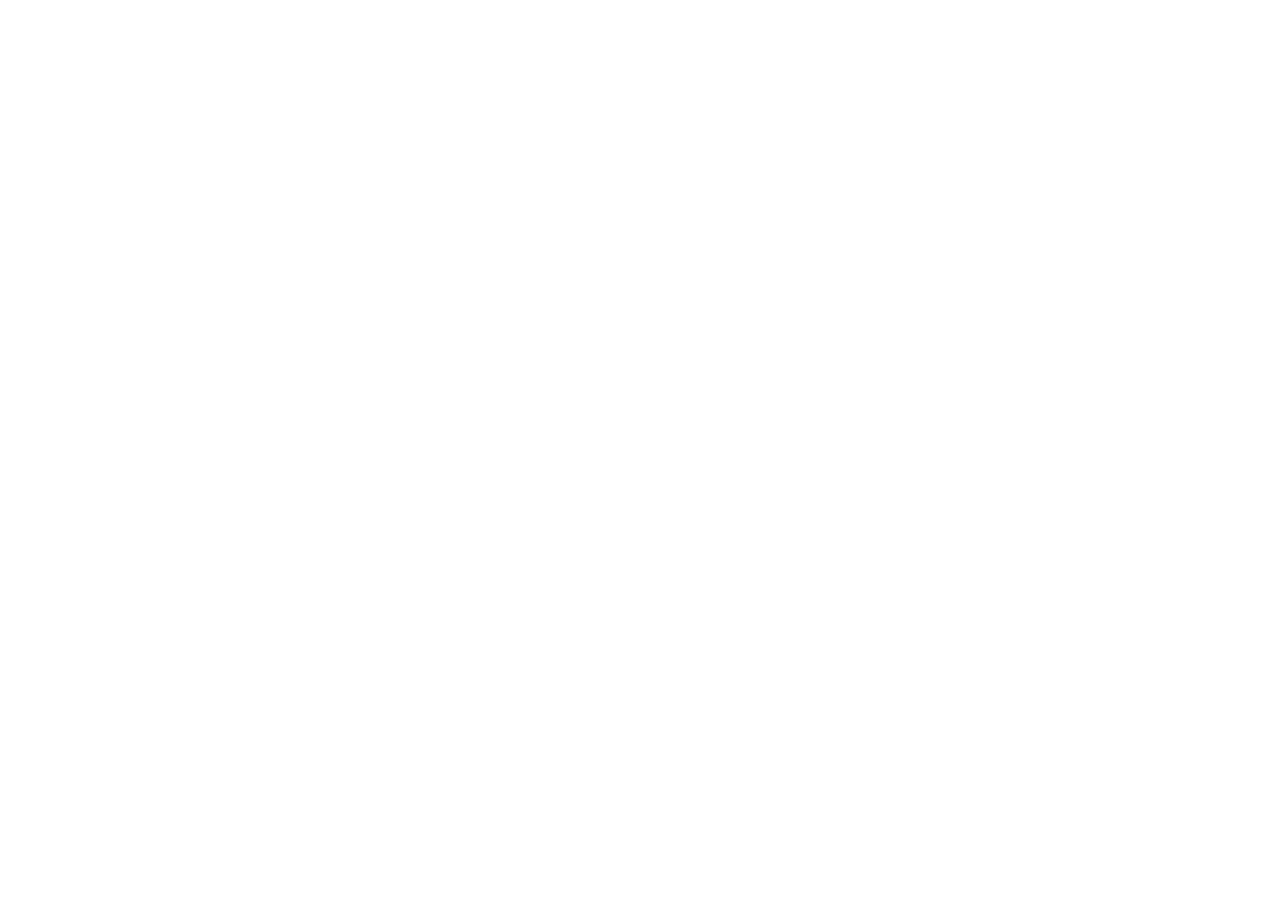
==== login.html @ 1c228df8 "init project" ====
<!DOCTYPE html>
<html lang="en">
<head>
    <meta charset="UTF-8">
    <meta http-equiv="X-UA-Compatible" content="IE=edge">
    <meta name="viewport" content="width=device-width, initial-scale=1.0">
    <title>Document</title>
</head>
<body>
    
</body>
</html>
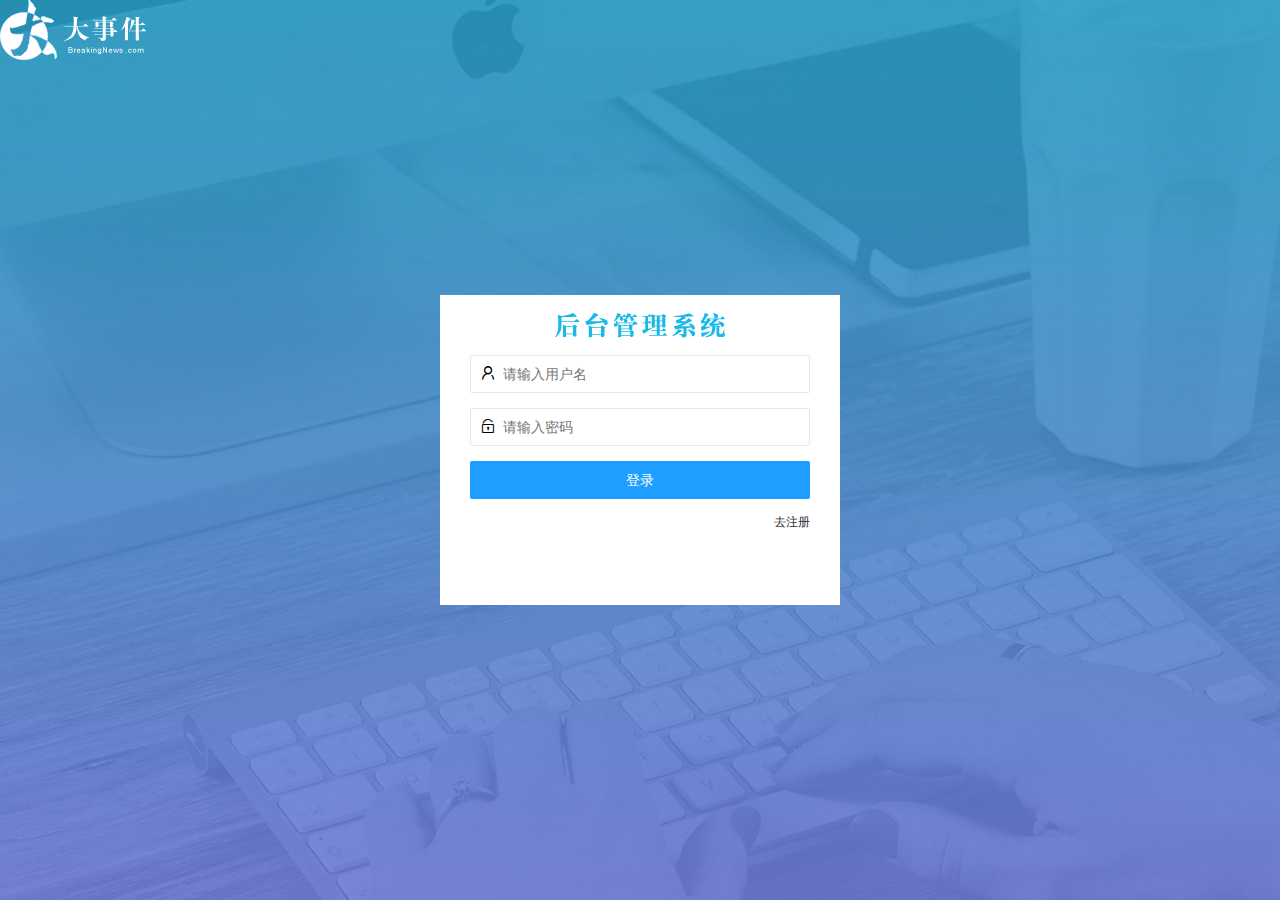
==== commit 0f8a2dbb: "完成了注册和登录功能的开发" ====
--- a/login.html
+++ b/login.html
@@ -4,9 +4,113 @@
     <meta charset="UTF-8">
     <meta http-equiv="X-UA-Compatible" content="IE=edge">
     <meta name="viewport" content="width=device-width, initial-scale=1.0">
-    <title>Document</title>
+    <title>大事件-登录/注册</title>
+    <!-- 导入 layui 的样式 -->
+    <link rel="stylesheet" href="./assets/lib/layui/css/layui.css">
+    <!-- 导入自定义样式表 -->
+    <link rel="stylesheet" href="./assets/css/login.css">
 </head>
 <body>
-    
+    <!-- 头部的 logo 区域 -->
+    <div class="laiui-main">
+        <!-- laiui-main 为 laiui 用于设置一个宽度为 1140px 的水平居中块（无响应式）的类名【Layui 镜像站https://layuion.com/ => 文档 => 页面元素 => CSS内置公共基础类】 -->
+        <img src="./assets/images/logo.png" alt="">
+    </div>
+
+    <!-- 登录注册区域 -->
+    <div class="loginAndRegBox">
+        <!-- 标题 -->
+        <div class="title-box"></div>
+        <!-- 登录的div -->
+        <div class="login-box">
+            <!-- 登录的表单 -->
+            <!-- Layui镜像站 => 文档 => 页面元素 => 表单 => 只复制第一行输入框HTML结构 => 按需修改 -->
+            <form class="layui-form" id="form_login">
+                <!-- 用户名 -->
+                <div class="layui-form-item">
+                    <!-- Layui镜像站 => 文档 => 页面元素 => 图标 => 复制 <i class="layui-icon layui-icon-face-smile"></i> => 按需修改 -->
+                    <i class="layui-icon layui-icon-username"></i>
+                    <!-- 修改默认的 type 和 name 属性值 -->
+                    <input type="text" name="username" required  lay-verify="required" placeholder="请输入用户名" autocomplete="off" class="layui-input">
+                </div>
+                
+                <!-- 密码 -->
+                <div class="layui-form-item">
+                    <!-- Layui镜像站 => 文档 => 页面元素 => 图标 => 复制 <i class="layui-icon layui-icon-face-smile"></i> => 按需修改 -->
+                    <i class="layui-icon layui-icon-password"></i>
+                    <!-- 修改默认的 type 和 name 属性值 -->
+                    <input type="password" name="password" required  lay-verify="required|pwd" placeholder="请输入密码" autocomplete="off" class="layui-input">
+                    <!-- 表单验证：Layui镜像站 => 文档 => 内置模块 => 表单 => 目录 => 验证 => 表单的验证只需要在表单元素上加上 lay-verify="" 属性值即可【要想属性 lay-verify="" 生效，必须在网页中导入layui的js文件】 => 预设元素属性 => 查看属性 lay-verify 对应的属性值 => 其中属性值 required 表示 必填项，即不能为空。但是内置的校验规则中没有用户名和密码，所以选择自定义值，点击详见表单验证 => 自定义验证规则... => 见login.js文件 => 自定义验证规则后，把 key 赋值给输入框的 lay-verify 属性即可。lay-verify 属性如果有多个属性值(多条规则的验证)时，多个属性值(多条规则的验证)之间用|分隔 -->
+                </div>
+
+                <!-- 登录 按钮 -->
+                <!-- Layui镜像站 => 文档 => 页面元素 => 表单 => 复制 立即提交 按钮对应的HTML结构 => 复制页面元素的按钮的流体按钮（最大化适应）对应的HTML结构中的类名 layui-btn-fluid 【这是一个普通的按钮，没有提交功能，取类名 layui-btn-fluid 的通栏效果】 => 复制页面元素的按钮的主题的百搭的类名
+                    layui-btn-normal 将按钮背景颜色改为蓝色 -->
+                <!-- 注意：表单提交按钮与普通按钮的区别，就是 lay-submit 属性 -->
+                <div class="layui-form-item">
+                    <button class="layui-btn layui-btn-fluid layui-btn-normal" lay-submit>登录</button>
+                </div>
+
+                <!-- 去注册 链接 -->
+                <div class="layui-form-item links">
+                    <!-- 阻止 a 标签跳转的方法之一：href 属性值为 JavaScript:; -->
+                    <a href="javascript:;" id="link_reg">去注册</a>
+                </div>
+            </form>
+        </div>
+        <!-- 注册的div -->
+        <div class="reg-box">
+            <!-- 注册的表单(复制登录的表单进行修改) -->
+            <form class="layui-form" id="form_reg">
+                <!-- 用户名 -->
+                <div class="layui-form-item">
+                    <!-- Layui镜像站 => 文档 => 页面元素 => 图标 => 复制 <i class="layui-icon layui-icon-face-smile"></i> => 按需修改 -->
+                    <i class="layui-icon layui-icon-username"></i>
+                    <!-- 修改默认的 type 和 name 属性值 -->
+                    <input type="text" name="username" required  lay-verify="required" placeholder="请输入用户名" autocomplete="off" class="layui-input">
+                </div>
+
+                <!-- 密码 -->
+                <div class="layui-form-item">
+                    <!-- Layui镜像站 => 文档 => 页面元素 => 图标 => 复制 <i class="layui-icon layui-icon-face-smile"></i> => 按需修改 -->
+                    <i class="layui-icon layui-icon-password"></i>
+                    <!-- 修改默认的 type 和 name 属性值 -->
+                    <input type="password" name="password" required  lay-verify="required|pwd" placeholder="请输入密码" autocomplete="off" class="layui-input">
+                </div>
+
+                <!-- 密码确认框 -->
+                <div class="layui-form-item">
+                    <!-- Layui镜像站 => 文档 => 页面元素 => 图标 => 复制 <i class="layui-icon layui-icon-face-smile"></i> => 按需修改 -->
+                    <i class="layui-icon layui-icon-password"></i>
+                    <!-- 修改默认的 type 和 name 属性值 -->
+                    <input type="password" name="repassword" required  lay-verify="required|pwd|repwd" placeholder="再次输入密码" autocomplete="off" class="layui-input">
+                </div>
+
+                <!-- 注册 按钮 -->
+                <!-- Layui镜像站 => 文档 => 页面元素 => 表单 => 复制 立即提交 按钮对应的HTML结构 => 复制页面元素的按钮的流体按钮（最大化适应）对应的HTML结构中的类名 layui-btn-fluid 【这是一个普通的按钮，没有提交功能，取类名 layui-btn-fluid 的通栏效果】 => 复制页面元素的按钮的主题的百搭的类名
+                    layui-btn-normal 将按钮背景颜色改为蓝色 -->
+                <!-- 注意：表单提交按钮与普通按钮的区别，就是 lay-submit 属性 -->
+                <div class="layui-form-item">
+                    <button class="layui-btn layui-btn-fluid layui-btn-normal" lay-submit>注册</button>
+                </div>
+
+                <!-- 去登录 链接 -->
+                <div class="layui-form-item links">
+                    <!-- 阻止 a 标签跳转的方法之一：href 属性值为 JavaScript:; -->
+                    <a href="javascript:;" id="link_login">去登录</a>
+                </div>
+            </form>
+        </div>
+    </div>
+
+
+    <!-- 导入 layui 的 js 文件 -->
+    <script src="./assets/lib/layui/layui.all.js"></script>
+    <!-- 导入 jQuery -->
+    <script src="./assets/lib/jquery.js"></script>
+    <!-- 导入自己封装的 baseAPI.js 文件 -->
+    <script src="./assets/js/baseAPI.js"></script>
+    <!-- 导入自定义的js文件 -->
+    <script src="./assets/js/login.js"></script>
 </body>
 </html>--- a/assets/lib/layui/css/layui.css
+++ b/assets/lib/layui/css/layui.css
@@ -0,0 +1,2 @@
+/** layui-v2.5.5 MIT License By https://www.layui.com */
+ .layui-inline,img{display:inline-block;vertical-align:middle}h1,h2,h3,h4,h5,h6{font-weight:400}.layui-edge,.layui-header,.layui-inline,.layui-main{position:relative}.layui-body,.layui-edge,.layui-elip{overflow:hidden}.layui-btn,.layui-edge,.layui-inline,img{vertical-align:middle}.layui-btn,.layui-disabled,.layui-icon,.layui-unselect{-moz-user-select:none;-webkit-user-select:none;-ms-user-select:none}.layui-elip,.layui-form-checkbox span,.layui-form-pane .layui-form-label{text-overflow:ellipsis;white-space:nowrap}.layui-breadcrumb,.layui-tree-btnGroup{visibility:hidden}blockquote,body,button,dd,div,dl,dt,form,h1,h2,h3,h4,h5,h6,input,li,ol,p,pre,td,textarea,th,ul{margin:0;padding:0;-webkit-tap-highlight-color:rgba(0,0,0,0)}a:active,a:hover{outline:0}img{border:none}li{list-style:none}table{border-collapse:collapse;border-spacing:0}h4,h5,h6{font-size:100%}button,input,optgroup,option,select,textarea{font-family:inherit;font-size:inherit;font-style:inherit;font-weight:inherit;outline:0}pre{white-space:pre-wrap;white-space:-moz-pre-wrap;white-space:-pre-wrap;white-space:-o-pre-wrap;word-wrap:break-word}body{line-height:24px;font:14px Helvetica Neue,Helvetica,PingFang SC,Tahoma,Arial,sans-serif}hr{height:1px;margin:10px 0;border:0;clear:both}a{color:#333;text-decoration:none}a:hover{color:#777}a cite{font-style:normal;*cursor:pointer}.layui-border-box,.layui-border-box *{box-sizing:border-box}.layui-box,.layui-box *{box-sizing:content-box}.layui-clear{clear:both;*zoom:1}.layui-clear:after{content:'\20';clear:both;*zoom:1;display:block;height:0}.layui-inline{*display:inline;*zoom:1}.layui-edge{display:inline-block;width:0;height:0;border-width:6px;border-style:dashed;border-color:transparent}.layui-edge-top{top:-4px;border-bottom-color:#999;border-bottom-style:solid}.layui-edge-right{border-left-color:#999;border-left-style:solid}.layui-edge-bottom{top:2px;border-top-color:#999;border-top-style:solid}.layui-edge-left{border-right-color:#999;border-right-style:solid}.layui-disabled,.layui-disabled:hover{color:#d2d2d2!important;cursor:not-allowed!important}.layui-circle{border-radius:100%}.layui-show{display:block!important}.layui-hide{display:none!important}@font-face{font-family:layui-icon;src:url(../font/iconfont.eot?v=250);src:url(../font/iconfont.eot?v=250#iefix) format('embedded-opentype'),url(../font/iconfont.woff2?v=250) format('woff2'),url(../font/iconfont.woff?v=250) format('woff'),url(../font/iconfont.ttf?v=250) format('truetype'),url(../font/iconfont.svg?v=250#layui-icon) format('svg')}.layui-icon{font-family:layui-icon!important;font-size:16px;font-style:normal;-webkit-font-smoothing:antialiased;-moz-osx-font-smoothing:grayscale}.layui-icon-reply-fill:before{content:"\e611"}.layui-icon-set-fill:before{content:"\e614"}.layui-icon-menu-fill:before{content:"\e60f"}.layui-icon-search:before{content:"\e615"}.layui-icon-share:before{content:"\e641"}.layui-icon-set-sm:before{content:"\e620"}.layui-icon-engine:before{content:"\e628"}.layui-icon-close:before{content:"\1006"}.layui-icon-close-fill:before{content:"\1007"}.layui-icon-chart-screen:before{content:"\e629"}.layui-icon-star:before{content:"\e600"}.layui-icon-circle-dot:before{content:"\e617"}.layui-icon-chat:before{content:"\e606"}.layui-icon-release:before{content:"\e609"}.layui-icon-list:before{content:"\e60a"}.layui-icon-chart:before{content:"\e62c"}.layui-icon-ok-circle:before{content:"\1005"}.layui-icon-layim-theme:before{content:"\e61b"}.layui-icon-table:before{content:"\e62d"}.layui-icon-right:before{content:"\e602"}.layui-icon-left:before{content:"\e603"}.layui-icon-cart-simple:before{content:"\e698"}.layui-icon-face-cry:before{content:"\e69c"}.layui-icon-face-smile:before{content:"\e6af"}.layui-icon-survey:before{content:"\e6b2"}.layui-icon-tree:before{content:"\e62e"}.layui-icon-upload-circle:before{content:"\e62f"}.layui-icon-add-circle:before{content:"\e61f"}.layui-icon-download-circle:before{content:"\e601"}.layui-icon-templeate-1:before{content:"\e630"}.layui-icon-util:before{content:"\e631"}.layui-icon-face-surprised:before{content:"\e664"}.layui-icon-edit:before{content:"\e642"}.layui-icon-speaker:before{content:"\e645"}.layui-icon-down:before{content:"\e61a"}.layui-icon-file:before{content:"\e621"}.layui-icon-layouts:before{content:"\e632"}.layui-icon-rate-half:before{content:"\e6c9"}.layui-icon-add-circle-fine:before{content:"\e608"}.layui-icon-prev-circle:before{content:"\e633"}.layui-icon-read:before{content:"\e705"}.layui-icon-404:before{content:"\e61c"}.layui-icon-carousel:before{content:"\e634"}.layui-icon-help:before{content:"\e607"}.layui-icon-code-circle:before{content:"\e635"}.layui-icon-water:before{content:"\e636"}.layui-icon-username:before{content:"\e66f"}.layui-icon-find-fill:before{content:"\e670"}.layui-icon-about:before{content:"\e60b"}.layui-icon-location:before{content:"\e715"}.layui-icon-up:before{content:"\e619"}.layui-icon-pause:before{content:"\e651"}.layui-icon-date:before{content:"\e637"}.layui-icon-layim-uploadfile:before{content:"\e61d"}.layui-icon-delete:before{content:"\e640"}.layui-icon-play:before{content:"\e652"}.layui-icon-top:before{content:"\e604"}.layui-icon-friends:before{content:"\e612"}.layui-icon-refresh-3:before{content:"\e9aa"}.layui-icon-ok:before{content:"\e605"}.layui-icon-layer:before{content:"\e638"}.layui-icon-face-smile-fine:before{content:"\e60c"}.layui-icon-dollar:before{content:"\e659"}.layui-icon-group:before{content:"\e613"}.layui-icon-layim-download:before{content:"\e61e"}.layui-icon-picture-fine:before{content:"\e60d"}.layui-icon-link:before{content:"\e64c"}.layui-icon-diamond:before{content:"\e735"}.layui-icon-log:before{content:"\e60e"}.layui-icon-rate-solid:before{content:"\e67a"}.layui-icon-fonts-del:before{content:"\e64f"}.layui-icon-unlink:before{content:"\e64d"}.layui-icon-fonts-clear:before{content:"\e639"}.layui-icon-triangle-r:before{content:"\e623"}.layui-icon-circle:before{content:"\e63f"}.layui-icon-radio:before{content:"\e643"}.layui-icon-align-center:before{content:"\e647"}.layui-icon-align-right:before{content:"\e648"}.layui-icon-align-left:before{content:"\e649"}.layui-icon-loading-1:before{content:"\e63e"}.layui-icon-return:before{content:"\e65c"}.layui-icon-fonts-strong:before{content:"\e62b"}.layui-icon-upload:before{content:"\e67c"}.layui-icon-dialogue:before{content:"\e63a"}.layui-icon-video:before{content:"\e6ed"}.layui-icon-headset:before{content:"\e6fc"}.layui-icon-cellphone-fine:before{content:"\e63b"}.layui-icon-add-1:before{content:"\e654"}.layui-icon-face-smile-b:before{content:"\e650"}.layui-icon-fonts-html:before{content:"\e64b"}.layui-icon-form:before{content:"\e63c"}.layui-icon-cart:before{content:"\e657"}.layui-icon-camera-fill:before{content:"\e65d"}.layui-icon-tabs:before{content:"\e62a"}.layui-icon-fonts-code:before{content:"\e64e"}.layui-icon-fire:before{content:"\e756"}.layui-icon-set:before{content:"\e716"}.layui-icon-fonts-u:before{content:"\e646"}.layui-icon-triangle-d:before{content:"\e625"}.layui-icon-tips:before{content:"\e702"}.layui-icon-picture:before{content:"\e64a"}.layui-icon-more-vertical:before{content:"\e671"}.layui-icon-flag:before{content:"\e66c"}.layui-icon-loading:before{content:"\e63d"}.layui-icon-fonts-i:before{content:"\e644"}.layui-icon-refresh-1:before{content:"\e666"}.layui-icon-rmb:before{content:"\e65e"}.layui-icon-home:before{content:"\e68e"}.layui-icon-user:before{content:"\e770"}.layui-icon-notice:before{content:"\e667"}.layui-icon-login-weibo:before{content:"\e675"}.layui-icon-voice:before{content:"\e688"}.layui-icon-upload-drag:before{content:"\e681"}.layui-icon-login-qq:before{content:"\e676"}.layui-icon-snowflake:before{content:"\e6b1"}.layui-icon-file-b:before{content:"\e655"}.layui-icon-template:before{content:"\e663"}.layui-icon-auz:before{content:"\e672"}.layui-icon-console:before{content:"\e665"}.layui-icon-app:before{content:"\e653"}.layui-icon-prev:before{content:"\e65a"}.layui-icon-website:before{content:"\e7ae"}.layui-icon-next:before{content:"\e65b"}.layui-icon-component:before{content:"\e857"}.layui-icon-more:before{content:"\e65f"}.layui-icon-login-wechat:before{content:"\e677"}.layui-icon-shrink-right:before{content:"\e668"}.layui-icon-spread-left:before{content:"\e66b"}.layui-icon-camera:before{content:"\e660"}.layui-icon-note:before{content:"\e66e"}.layui-icon-refresh:before{content:"\e669"}.layui-icon-female:before{content:"\e661"}.layui-icon-male:before{content:"\e662"}.layui-icon-password:before{content:"\e673"}.layui-icon-senior:before{content:"\e674"}.layui-icon-theme:before{content:"\e66a"}.layui-icon-tread:before{content:"\e6c5"}.layui-icon-praise:before{content:"\e6c6"}.layui-icon-star-fill:before{content:"\e658"}.layui-icon-rate:before{content:"\e67b"}.layui-icon-template-1:before{content:"\e656"}.layui-icon-vercode:before{content:"\e679"}.layui-icon-cellphone:before{content:"\e678"}.layui-icon-screen-full:before{content:"\e622"}.layui-icon-screen-restore:before{content:"\e758"}.layui-icon-cols:before{content:"\e610"}.layui-icon-export:before{content:"\e67d"}.layui-icon-print:before{content:"\e66d"}.layui-icon-slider:before{content:"\e714"}.layui-icon-addition:before{content:"\e624"}.layui-icon-subtraction:before{content:"\e67e"}.layui-icon-service:before{content:"\e626"}.layui-icon-transfer:before{content:"\e691"}.layui-main{width:1140px;margin:0 auto}.layui-header{z-index:1000;height:60px}.layui-header a:hover{transition:all .5s;-webkit-transition:all .5s}.layui-side{position:fixed;left:0;top:0;bottom:0;z-index:999;width:200px;overflow-x:hidden}.layui-side-scroll{position:relative;width:220px;height:100%;overflow-x:hidden}.layui-body{position:absolute;left:200px;right:0;top:0;bottom:0;z-index:998;width:auto;overflow-y:auto;box-sizing:border-box}.layui-layout-body{overflow:hidden}.layui-layout-admin .layui-header{background-color:#23262E}.layui-layout-admin .layui-side{top:60px;width:200px;overflow-x:hidden}.layui-layout-admin .layui-body{position:fixed;top:60px;bottom:44px}.layui-layout-admin .layui-main{width:auto;margin:0 15px}.layui-layout-admin .layui-footer{position:fixed;left:200px;right:0;bottom:0;height:44px;line-height:44px;padding:0 15px;background-color:#eee}.layui-layout-admin .layui-logo{position:absolute;left:0;top:0;width:200px;height:100%;line-height:60px;text-align:center;color:#009688;font-size:16px}.layui-layout-admin .layui-header .layui-nav{background:0 0}.layui-layout-left{position:absolute!important;left:200px;top:0}.layui-layout-right{position:absolute!important;right:0;top:0}.layui-container{position:relative;margin:0 auto;padding:0 15px;box-sizing:border-box}.layui-fluid{position:relative;margin:0 auto;padding:0 15px}.layui-row:after,.layui-row:before{content:'';display:block;clear:both}.layui-col-lg1,.layui-col-lg10,.layui-col-lg11,.layui-col-lg12,.layui-col-lg2,.layui-col-lg3,.layui-col-lg4,.layui-col-lg5,.layui-col-lg6,.layui-col-lg7,.layui-col-lg8,.layui-col-lg9,.layui-col-md1,.layui-col-md10,.layui-col-md11,.layui-col-md12,.layui-col-md2,.layui-col-md3,.layui-col-md4,.layui-col-md5,.layui-col-md6,.layui-col-md7,.layui-col-md8,.layui-col-md9,.layui-col-sm1,.layui-col-sm10,.layui-col-sm11,.layui-col-sm12,.layui-col-sm2,.layui-col-sm3,.layui-col-sm4,.layui-col-sm5,.layui-col-sm6,.layui-col-sm7,.layui-col-sm8,.layui-col-sm9,.layui-col-xs1,.layui-col-xs10,.layui-col-xs11,.layui-col-xs12,.layui-col-xs2,.layui-col-xs3,.layui-col-xs4,.layui-col-xs5,.layui-col-xs6,.layui-col-xs7,.layui-col-xs8,.layui-col-xs9{position:relative;display:block;box-sizing:border-box}.layui-col-xs1,.layui-col-xs10,.layui-col-xs11,.layui-col-xs12,.layui-col-xs2,.layui-col-xs3,.layui-col-xs4,.layui-col-xs5,.layui-col-xs6,.layui-col-xs7,.layui-col-xs8,.layui-col-xs9{float:left}.layui-col-xs1{width:8.33333333%}.layui-col-xs2{width:16.66666667%}.layui-col-xs3{width:25%}.layui-col-xs4{width:33.33333333%}.layui-col-xs5{width:41.66666667%}.layui-col-xs6{width:50%}.layui-col-xs7{width:58.33333333%}.layui-col-xs8{width:66.66666667%}.layui-col-xs9{width:75%}.layui-col-xs10{width:83.33333333%}.layui-col-xs11{width:91.66666667%}.layui-col-xs12{width:100%}.layui-col-xs-offset1{margin-left:8.33333333%}.layui-col-xs-offset2{margin-left:16.66666667%}.layui-col-xs-offset3{margin-left:25%}.layui-col-xs-offset4{margin-left:33.33333333%}.layui-col-xs-offset5{margin-left:41.66666667%}.layui-col-xs-offset6{margin-left:50%}.layui-col-xs-offset7{margin-left:58.33333333%}.layui-col-xs-offset8{margin-left:66.66666667%}.layui-col-xs-offset9{margin-left:75%}.layui-col-xs-offset10{margin-left:83.33333333%}.layui-col-xs-offset11{margin-left:91.66666667%}.layui-col-xs-offset12{margin-left:100%}@media screen and (max-width:768px){.layui-hide-xs{display:none!important}.layui-show-xs-block{display:block!important}.layui-show-xs-inline{display:inline!important}.layui-show-xs-inline-block{display:inline-block!important}}@media screen and (min-width:768px){.layui-container{width:750px}.layui-hide-sm{display:none!important}.layui-show-sm-block{display:block!important}.layui-show-sm-inline{display:inline!important}.layui-show-sm-inline-block{display:inline-block!important}.layui-col-sm1,.layui-col-sm10,.layui-col-sm11,.layui-col-sm12,.layui-col-sm2,.layui-col-sm3,.layui-col-sm4,.layui-col-sm5,.layui-col-sm6,.layui-col-sm7,.layui-col-sm8,.layui-col-sm9{float:left}.layui-col-sm1{width:8.33333333%}.layui-col-sm2{width:16.66666667%}.layui-col-sm3{width:25%}.layui-col-sm4{width:33.33333333%}.layui-col-sm5{width:41.66666667%}.layui-col-sm6{width:50%}.layui-col-sm7{width:58.33333333%}.layui-col-sm8{width:66.66666667%}.layui-col-sm9{width:75%}.layui-col-sm10{width:83.33333333%}.layui-col-sm11{width:91.66666667%}.layui-col-sm12{width:100%}.layui-col-sm-offset1{margin-left:8.33333333%}.layui-col-sm-offset2{margin-left:16.66666667%}.layui-col-sm-offset3{margin-left:25%}.layui-col-sm-offset4{margin-left:33.33333333%}.layui-col-sm-offset5{margin-left:41.66666667%}.layui-col-sm-offset6{margin-left:50%}.layui-col-sm-offset7{margin-left:58.33333333%}.layui-col-sm-offset8{margin-left:66.66666667%}.layui-col-sm-offset9{margin-left:75%}.layui-col-sm-offset10{margin-left:83.33333333%}.layui-col-sm-offset11{margin-left:91.66666667%}.layui-col-sm-offset12{margin-left:100%}}@media screen and (min-width:992px){.layui-container{width:970px}.layui-hide-md{display:none!important}.layui-show-md-block{display:block!important}.layui-show-md-inline{display:inline!important}.layui-show-md-inline-block{display:inline-block!important}.layui-col-md1,.layui-col-md10,.layui-col-md11,.layui-col-md12,.layui-col-md2,.layui-col-md3,.layui-col-md4,.layui-col-md5,.layui-col-md6,.layui-col-md7,.layui-col-md8,.layui-col-md9{float:left}.layui-col-md1{width:8.33333333%}.layui-col-md2{width:16.66666667%}.layui-col-md3{width:25%}.layui-col-md4{width:33.33333333%}.layui-col-md5{width:41.66666667%}.layui-col-md6{width:50%}.layui-col-md7{width:58.33333333%}.layui-col-md8{width:66.66666667%}.layui-col-md9{width:75%}.layui-col-md10{width:83.33333333%}.layui-col-md11{width:91.66666667%}.layui-col-md12{width:100%}.layui-col-md-offset1{margin-left:8.33333333%}.layui-col-md-offset2{margin-left:16.66666667%}.layui-col-md-offset3{margin-left:25%}.layui-col-md-offset4{margin-left:33.33333333%}.layui-col-md-offset5{margin-left:41.66666667%}.layui-col-md-offset6{margin-left:50%}.layui-col-md-offset7{margin-left:58.33333333%}.layui-col-md-offset8{margin-left:66.66666667%}.layui-col-md-offset9{margin-left:75%}.layui-col-md-offset10{margin-left:83.33333333%}.layui-col-md-offset11{margin-left:91.66666667%}.layui-col-md-offset12{margin-left:100%}}@media screen and (min-width:1200px){.layui-container{width:1170px}.layui-hide-lg{display:none!important}.layui-show-lg-block{display:block!important}.layui-show-lg-inline{display:inline!important}.layui-show-lg-inline-block{display:inline-block!important}.layui-col-lg1,.layui-col-lg10,.layui-col-lg11,.layui-col-lg12,.layui-col-lg2,.layui-col-lg3,.layui-col-lg4,.layui-col-lg5,.layui-col-lg6,.layui-col-lg7,.layui-col-lg8,.layui-col-lg9{float:left}.layui-col-lg1{width:8.33333333%}.layui-col-lg2{width:16.66666667%}.layui-col-lg3{width:25%}.layui-col-lg4{width:33.33333333%}.layui-col-lg5{width:41.66666667%}.layui-col-lg6{width:50%}.layui-col-lg7{width:58.33333333%}.layui-col-lg8{width:66.66666667%}.layui-col-lg9{width:75%}.layui-col-lg10{width:83.33333333%}.layui-col-lg11{width:91.66666667%}.layui-col-lg12{width:100%}.layui-col-lg-offset1{margin-left:8.33333333%}.layui-col-lg-offset2{margin-left:16.66666667%}.layui-col-lg-offset3{margin-left:25%}.layui-col-lg-offset4{margin-left:33.33333333%}.layui-col-lg-offset5{margin-left:41.66666667%}.layui-col-lg-offset6{margin-left:50%}.layui-col-lg-offset7{margin-left:58.33333333%}.layui-col-lg-offset8{margin-left:66.66666667%}.layui-col-lg-offset9{margin-left:75%}.layui-col-lg-offset10{margin-left:83.33333333%}.layui-col-lg-offset11{margin-left:91.66666667%}.layui-col-lg-offset12{margin-left:100%}}.layui-col-space1{margin:-.5px}.layui-col-space1>*{padding:.5px}.layui-col-space3{margin:-1.5px}.layui-col-space3>*{padding:1.5px}.layui-col-space5{margin:-2.5px}.layui-col-space5>*{padding:2.5px}.layui-col-space8{margin:-3.5px}.layui-col-space8>*{padding:3.5px}.layui-col-space10{margin:-5px}.layui-col-space10>*{padding:5px}.layui-col-space12{margin:-6px}.layui-col-space12>*{padding:6px}.layui-col-space15{margin:-7.5px}.layui-col-space15>*{padding:7.5px}.layui-col-space18{margin:-9px}.layui-col-space18>*{padding:9px}.layui-col-space20{margin:-10px}.layui-col-space20>*{padding:10px}.layui-col-space22{margin:-11px}.layui-col-space22>*{padding:11px}.layui-col-space25{margin:-12.5px}.layui-col-space25>*{padding:12.5px}.layui-col-space30{margin:-15px}.layui-col-space30>*{padding:15px}.layui-btn,.layui-input,.layui-select,.layui-textarea,.layui-upload-button{outline:0;-webkit-appearance:none;transition:all .3s;-webkit-transition:all .3s;box-sizing:border-box}.layui-elem-quote{margin-bottom:10px;padding:15px;line-height:22px;border-left:5px solid #009688;border-radius:0 2px 2px 0;background-color:#f2f2f2}.layui-quote-nm{border-style:solid;border-width:1px 1px 1px 5px;background:0 0}.layui-elem-field{margin-bottom:10px;padding:0;border-width:1px;border-style:solid}.layui-elem-field legend{margin-left:20px;padding:0 10px;font-size:20px;font-weight:300}.layui-field-title{margin:10px 0 20px;border-width:1px 0 0}.layui-field-box{padding:10px 15px}.layui-field-title .layui-field-box{padding:10px 0}.layui-progress{position:relative;height:6px;border-radius:20px;background-color:#e2e2e2}.layui-progress-bar{position:absolute;left:0;top:0;width:0;max-width:100%;height:6px;border-radius:20px;text-align:right;background-color:#5FB878;transition:all .3s;-webkit-transition:all .3s}.layui-progress-big,.layui-progress-big .layui-progress-bar{height:18px;line-height:18px}.layui-progress-text{position:relative;top:-20px;line-height:18px;font-size:12px;color:#666}.layui-progress-big .layui-progress-text{position:static;padding:0 10px;color:#fff}.layui-collapse{border-width:1px;border-style:solid;border-radius:2px}.layui-colla-content,.layui-colla-item{border-top-width:1px;border-top-style:solid}.layui-colla-item:first-child{border-top:none}.layui-colla-title{position:relative;height:42px;line-height:42px;padding:0 15px 0 35px;color:#333;background-color:#f2f2f2;cursor:pointer;font-size:14px;overflow:hidden}.layui-colla-content{display:none;padding:10px 15px;line-height:22px;color:#666}.layui-colla-icon{position:absolute;left:15px;top:0;font-size:14px}.layui-card{margin-bottom:15px;border-radius:2px;background-color:#fff;box-shadow:0 1px 2px 0 rgba(0,0,0,.05)}.layui-card:last-child{margin-bottom:0}.layui-card-header{position:relative;height:42px;line-height:42px;padding:0 15px;border-bottom:1px solid #f6f6f6;color:#333;border-radius:2px 2px 0 0;font-size:14px}.layui-bg-black,.layui-bg-blue,.layui-bg-cyan,.layui-bg-green,.layui-bg-orange,.layui-bg-red{color:#fff!important}.layui-card-body{position:relative;padding:10px 15px;line-height:24px}.layui-card-body[pad15]{padding:15px}.layui-card-body[pad20]{padding:20px}.layui-card-body .layui-table{margin:5px 0}.layui-card .layui-tab{margin:0}.layui-panel-window{position:relative;padding:15px;border-radius:0;border-top:5px solid #E6E6E6;background-color:#fff}.layui-auxiliar-moving{position:fixed;left:0;right:0;top:0;bottom:0;width:100%;height:100%;background:0 0;z-index:9999999999}.layui-form-label,.layui-form-mid,.layui-form-select,.layui-input-block,.layui-input-inline,.layui-textarea{position:relative}.layui-bg-red{background-color:#FF5722!important}.layui-bg-orange{background-color:#FFB800!important}.layui-bg-green{background-color:#009688!important}.layui-bg-cyan{background-color:#2F4056!important}.layui-bg-blue{background-color:#1E9FFF!important}.layui-bg-black{background-color:#393D49!important}.layui-bg-gray{background-color:#eee!important;color:#666!important}.layui-badge-rim,.layui-colla-content,.layui-colla-item,.layui-collapse,.layui-elem-field,.layui-form-pane .layui-form-item[pane],.layui-form-pane .layui-form-label,.layui-input,.layui-layedit,.layui-layedit-tool,.layui-quote-nm,.layui-select,.layui-tab-bar,.layui-tab-card,.layui-tab-title,.layui-tab-title .layui-this:after,.layui-textarea{border-color:#e6e6e6}.layui-timeline-item:before,hr{background-color:#e6e6e6}.layui-text{line-height:22px;font-size:14px;color:#666}.layui-text h1,.layui-text h2,.layui-text h3{font-weight:500;color:#333}.layui-text h1{font-size:30px}.layui-text h2{font-size:24px}.layui-text h3{font-size:18px}.layui-text a:not(.layui-btn){color:#01AAED}.layui-text a:not(.layui-btn):hover{text-decoration:underline}.layui-text ul{padding:5px 0 5px 15px}.layui-text ul li{margin-top:5px;list-style-type:disc}.layui-text em,.layui-word-aux{color:#999!important;padding:0 5px!important}.layui-btn{display:inline-block;height:38px;line-height:38px;padding:0 18px;background-color:#009688;color:#fff;white-space:nowrap;text-align:center;font-size:14px;border:none;border-radius:2px;cursor:pointer}.layui-btn:hover{opacity:.8;filter:alpha(opacity=80);color:#fff}.layui-btn:active{opacity:1;filter:alpha(opacity=100)}.layui-btn+.layui-btn{margin-left:10px}.layui-btn-container{font-size:0}.layui-btn-container .layui-btn{margin-right:10px;margin-bottom:10px}.layui-btn-container .layui-btn+.layui-btn{margin-left:0}.layui-table .layui-btn-container .layui-btn{margin-bottom:9px}.layui-btn-radius{border-radius:100px}.layui-btn .layui-icon{margin-right:3px;font-size:18px;vertical-align:bottom;vertical-align:middle\9}.layui-btn-primary{border:1px solid #C9C9C9;background-color:#fff;color:#555}.layui-btn-primary:hover{border-color:#009688;color:#333}.layui-btn-normal{background-color:#1E9FFF}.layui-btn-warm{background-color:#FFB800}.layui-btn-danger{background-color:#FF5722}.layui-btn-checked{background-color:#5FB878}.layui-btn-disabled,.layui-btn-disabled:active,.layui-btn-disabled:hover{border:1px solid #e6e6e6;background-color:#FBFBFB;color:#C9C9C9;cursor:not-allowed;opacity:1}.layui-btn-lg{height:44px;line-height:44px;padding:0 25px;font-size:16px}.layui-btn-sm{height:30px;line-height:30px;padding:0 10px;font-size:12px}.layui-btn-sm i{font-size:16px!important}.layui-btn-xs{height:22px;line-height:22px;padding:0 5px;font-size:12px}.layui-btn-xs i{font-size:14px!important}.layui-btn-group{display:inline-block;vertical-align:middle;font-size:0}.layui-btn-group .layui-btn{margin-left:0!important;margin-right:0!important;border-left:1px solid rgba(255,255,255,.5);border-radius:0}.layui-btn-group .layui-btn-primary{border-left:none}.layui-btn-group .layui-btn-primary:hover{border-color:#C9C9C9;color:#009688}.layui-btn-group .layui-btn:first-child{border-left:none;border-radius:2px 0 0 2px}.layui-btn-group .layui-btn-primary:first-child{border-left:1px solid #c9c9c9}.layui-btn-group .layui-btn:last-child{border-radius:0 2px 2px 0}.layui-btn-group .layui-btn+.layui-btn{margin-left:0}.layui-btn-group+.layui-btn-group{margin-left:10px}.layui-btn-fluid{width:100%}.layui-input,.layui-select,.layui-textarea{height:38px;line-height:1.3;line-height:38px\9;border-width:1px;border-style:solid;background-color:#fff;border-radius:2px}.layui-input::-webkit-input-placeholder,.layui-select::-webkit-input-placeholder,.layui-textarea::-webkit-input-placeholder{line-height:1.3}.layui-input,.layui-textarea{display:block;width:100%;padding-left:10px}.layui-input:hover,.layui-textarea:hover{border-color:#D2D2D2!important}.layui-input:focus,.layui-textarea:focus{border-color:#C9C9C9!important}.layui-textarea{min-height:100px;height:auto;line-height:20px;padding:6px 10px;resize:vertical}.layui-select{padding:0 10px}.layui-form input[type=checkbox],.layui-form input[type=radio],.layui-form select{display:none}.layui-form [lay-ignore]{display:initial}.layui-form-item{margin-bottom:15px;clear:both;*zoom:1}.layui-form-item:after{content:'\20';clear:both;*zoom:1;display:block;height:0}.layui-form-label{float:left;display:block;padding:9px 15px;width:80px;font-weight:400;line-height:20px;text-align:right}.layui-form-label-col{display:block;float:none;padding:9px 0;line-height:20px;text-align:left}.layui-form-item .layui-inline{margin-bottom:5px;margin-right:10px}.layui-input-block{margin-left:110px;min-height:36px}.layui-input-inline{display:inline-block;vertical-align:middle}.layui-form-item .layui-input-inline{float:left;width:190px;margin-right:10px}.layui-form-text .layui-input-inline{width:auto}.layui-form-mid{float:left;display:block;padding:9px 0!important;line-height:20px;margin-right:10px}.layui-form-danger+.layui-form-select .layui-input,.layui-form-danger:focus{border-color:#FF5722!important}.layui-form-select .layui-input{padding-right:30px;cursor:pointer}.layui-form-select .layui-edge{position:absolute;right:10px;top:50%;margin-top:-3px;cursor:pointer;border-width:6px;border-top-color:#c2c2c2;border-top-style:solid;transition:all .3s;-webkit-transition:all .3s}.layui-form-select dl{display:none;position:absolute;left:0;top:42px;padding:5px 0;z-index:899;min-width:100%;border:1px solid #d2d2d2;max-height:300px;overflow-y:auto;background-color:#fff;border-radius:2px;box-shadow:0 2px 4px rgba(0,0,0,.12);box-sizing:border-box}.layui-form-select dl dd,.layui-form-select dl dt{padding:0 10px;line-height:36px;white-space:nowrap;overflow:hidden;text-overflow:ellipsis}.layui-form-select dl dt{font-size:12px;color:#999}.layui-form-select dl dd{cursor:pointer}.layui-form-select dl dd:hover{background-color:#f2f2f2;-webkit-transition:.5s all;transition:.5s all}.layui-form-select .layui-select-group dd{padding-left:20px}.layui-form-select dl dd.layui-select-tips{padding-left:10px!important;color:#999}.layui-form-select dl dd.layui-this{background-color:#5FB878;color:#fff}.layui-form-checkbox,.layui-form-select dl dd.layui-disabled{background-color:#fff}.layui-form-selected dl{display:block}.layui-form-checkbox,.layui-form-checkbox *,.layui-form-switch{display:inline-block;vertical-align:middle}.layui-form-selected .layui-edge{margin-top:-9px;-webkit-transform:rotate(180deg);transform:rotate(180deg);margin-top:-3px\9}:root .layui-form-selected .layui-edge{margin-top:-9px\0/IE9}.layui-form-selectup dl{top:auto;bottom:42px}.layui-select-none{margin:5px 0;text-align:center;color:#999}.layui-select-disabled .layui-disabled{border-color:#eee!important}.layui-select-disabled .layui-edge{border-top-color:#d2d2d2}.layui-form-checkbox{position:relative;height:30px;line-height:30px;margin-right:10px;padding-right:30px;cursor:pointer;font-size:0;-webkit-transition:.1s linear;transition:.1s linear;box-sizing:border-box}.layui-form-checkbox span{padding:0 10px;height:100%;font-size:14px;border-radius:2px 0 0 2px;background-color:#d2d2d2;color:#fff;overflow:hidden}.layui-form-checkbox:hover span{background-color:#c2c2c2}.layui-form-checkbox i{position:absolute;right:0;top:0;width:30px;height:28px;border:1px solid #d2d2d2;border-left:none;border-radius:0 2px 2px 0;color:#fff;font-size:20px;text-align:center}.layui-form-checkbox:hover i{border-color:#c2c2c2;color:#c2c2c2}.layui-form-checked,.layui-form-checked:hover{border-color:#5FB878}.layui-form-checked span,.layui-form-checked:hover span{background-color:#5FB878}.layui-form-checked i,.layui-form-checked:hover i{color:#5FB878}.layui-form-item .layui-form-checkbox{margin-top:4px}.layui-form-checkbox[lay-skin=primary]{height:auto!important;line-height:normal!important;min-width:18px;min-height:18px;border:none!important;margin-right:0;padding-left:28px;padding-right:0;background:0 0}.layui-form-checkbox[lay-skin=primary] span{padding-left:0;padding-right:15px;line-height:18px;background:0 0;color:#666}.layui-form-checkbox[lay-skin=primary] i{right:auto;left:0;width:16px;height:16px;line-height:16px;border:1px solid #d2d2d2;font-size:12px;border-radius:2px;background-color:#fff;-webkit-transition:.1s linear;transition:.1s linear}.layui-form-checkbox[lay-skin=primary]:hover i{border-color:#5FB878;color:#fff}.layui-form-checked[lay-skin=primary] i{border-color:#5FB878!important;background-color:#5FB878;color:#fff}.layui-checkbox-disbaled[lay-skin=primary] span{background:0 0!important;color:#c2c2c2}.layui-checkbox-disbaled[lay-skin=primary]:hover i{border-color:#d2d2d2}.layui-form-item .layui-form-checkbox[lay-skin=primary]{margin-top:10px}.layui-form-switch{position:relative;height:22px;line-height:22px;min-width:35px;padding:0 5px;margin-top:8px;border:1px solid #d2d2d2;border-radius:20px;cursor:pointer;background-color:#fff;-webkit-transition:.1s linear;transition:.1s linear}.layui-form-switch i{position:absolute;left:5px;top:3px;width:16px;height:16px;border-radius:20px;background-color:#d2d2d2;-webkit-transition:.1s linear;transition:.1s linear}.layui-form-switch em{position:relative;top:0;width:25px;margin-left:21px;padding:0!important;text-align:center!important;color:#999!important;font-style:normal!important;font-size:12px}.layui-form-onswitch{border-color:#5FB878;background-color:#5FB878}.layui-checkbox-disbaled,.layui-checkbox-disbaled i{border-color:#e2e2e2!important}.layui-form-onswitch i{left:100%;margin-left:-21px;background-color:#fff}.layui-form-onswitch em{margin-left:5px;margin-right:21px;color:#fff!important}.layui-checkbox-disbaled span{background-color:#e2e2e2!important}.layui-checkbox-disbaled:hover i{color:#fff!important}[lay-radio]{display:none}.layui-form-radio,.layui-form-radio *{display:inline-block;vertical-align:middle}.layui-form-radio{line-height:28px;margin:6px 10px 0 0;padding-right:10px;cursor:pointer;font-size:0}.layui-form-radio *{font-size:14px}.layui-form-radio>i{margin-right:8px;font-size:22px;color:#c2c2c2}.layui-form-radio>i:hover,.layui-form-radioed>i{color:#5FB878}.layui-radio-disbaled>i{color:#e2e2e2!important}.layui-form-pane .layui-form-label{width:110px;padding:8px 15px;height:38px;line-height:20px;border-width:1px;border-style:solid;border-radius:2px 0 0 2px;text-align:center;background-color:#FBFBFB;overflow:hidden;box-sizing:border-box}.layui-form-pane .layui-input-inline{margin-left:-1px}.layui-form-pane .layui-input-block{margin-left:110px;left:-1px}.layui-form-pane .layui-input{border-radius:0 2px 2px 0}.layui-form-pane .layui-form-text .layui-form-label{float:none;width:100%;border-radius:2px;box-sizing:border-box;text-align:left}.layui-form-pane .layui-form-text .layui-input-inline{display:block;margin:0;top:-1px;clear:both}.layui-form-pane .layui-form-text .layui-input-block{margin:0;left:0;top:-1px}.layui-form-pane .layui-form-text .layui-textarea{min-height:100px;border-radius:0 0 2px 2px}.layui-form-pane .layui-form-checkbox{margin:4px 0 4px 10px}.layui-form-pane .layui-form-radio,.layui-form-pane .layui-form-switch{margin-top:6px;margin-left:10px}.layui-form-pane .layui-form-item[pane]{position:relative;border-width:1px;border-style:solid}.layui-form-pane .layui-form-item[pane] .layui-form-label{position:absolute;left:0;top:0;height:100%;border-width:0 1px 0 0}.layui-form-pane .layui-form-item[pane] .layui-input-inline{margin-left:110px}@media screen and (max-width:450px){.layui-form-item .layui-form-label{text-overflow:ellipsis;overflow:hidden;white-space:nowrap}.layui-form-item .layui-inline{display:block;margin-right:0;margin-bottom:20px;clear:both}.layui-form-item .layui-inline:after{content:'\20';clear:both;display:block;height:0}.layui-form-item .layui-input-inline{display:block;float:none;left:-3px;width:auto;margin:0 0 10px 112px}.layui-form-item .layui-input-inline+.layui-form-mid{margin-left:110px;top:-5px;padding:0}.layui-form-item .layui-form-checkbox{margin-right:5px;margin-bottom:5px}}.layui-layedit{border-width:1px;border-style:solid;border-radius:2px}.layui-layedit-tool{padding:3px 5px;border-bottom-width:1px;border-bottom-style:solid;font-size:0}.layedit-tool-fixed{position:fixed;top:0;border-top:1px solid #e2e2e2}.layui-layedit-tool .layedit-tool-mid,.layui-layedit-tool .layui-icon{display:inline-block;vertical-align:middle;text-align:center;font-size:14px}.layui-layedit-tool .layui-icon{position:relative;width:32px;height:30px;line-height:30px;margin:3px 5px;color:#777;cursor:pointer;border-radius:2px}.layui-layedit-tool .layui-icon:hover{color:#393D49}.layui-layedit-tool .layui-icon:active{color:#000}.layui-layedit-tool .layedit-tool-active{background-color:#e2e2e2;color:#000}.layui-layedit-tool .layui-disabled,.layui-layedit-tool .layui-disabled:hover{color:#d2d2d2;cursor:not-allowed}.layui-layedit-tool .layedit-tool-mid{width:1px;height:18px;margin:0 10px;background-color:#d2d2d2}.layedit-tool-html{width:50px!important;font-size:30px!important}.layedit-tool-b,.layedit-tool-code,.layedit-tool-help{font-size:16px!important}.layedit-tool-d,.layedit-tool-face,.layedit-tool-image,.layedit-tool-unlink{font-size:18px!important}.layedit-tool-image input{position:absolute;font-size:0;left:0;top:0;width:100%;height:100%;opacity:.01;filter:Alpha(opacity=1);cursor:pointer}.layui-layedit-iframe iframe{display:block;width:100%}#LAY_layedit_code{overflow:hidden}.layui-laypage{display:inline-block;*display:inline;*zoom:1;vertical-align:middle;margin:10px 0;font-size:0}.layui-laypage>a:first-child,.layui-laypage>a:first-child em{border-radius:2px 0 0 2px}.layui-laypage>a:last-child,.layui-laypage>a:last-child em{border-radius:0 2px 2px 0}.layui-laypage>:first-child{margin-left:0!important}.layui-laypage>:last-child{margin-right:0!important}.layui-laypage a,.layui-laypage button,.layui-laypage input,.layui-laypage select,.layui-laypage span{border:1px solid #e2e2e2}.layui-laypage a,.layui-laypage span{display:inline-block;*display:inline;*zoom:1;vertical-align:middle;padding:0 15px;height:28px;line-height:28px;margin:0 -1px 5px 0;background-color:#fff;color:#333;font-size:12px}.layui-flow-more a *,.layui-laypage input,.layui-table-view select[lay-ignore]{display:inline-block}.layui-laypage a:hover{color:#009688}.layui-laypage em{font-style:normal}.layui-laypage .layui-laypage-spr{color:#999;font-weight:700}.layui-laypage a{text-decoration:none}.layui-laypage .layui-laypage-curr{position:relative}.layui-laypage .layui-laypage-curr em{position:relative;color:#fff}.layui-laypage .layui-laypage-curr .layui-laypage-em{position:absolute;left:-1px;top:-1px;padding:1px;width:100%;height:100%;background-color:#009688}.layui-laypage-em{border-radius:2px}.layui-laypage-next em,.layui-laypage-prev em{font-family:Sim sun;font-size:16px}.layui-laypage .layui-laypage-count,.layui-laypage .layui-laypage-limits,.layui-laypage .layui-laypage-refresh,.layui-laypage .layui-laypage-skip{margin-left:10px;margin-right:10px;padding:0;border:none}.layui-laypage .layui-laypage-limits,.layui-laypage .layui-laypage-refresh{vertical-align:top}.layui-laypage .layui-laypage-refresh i{font-size:18px;cursor:pointer}.layui-laypage select{height:22px;padding:3px;border-radius:2px;cursor:pointer}.layui-laypage .layui-laypage-skip{height:30px;line-height:30px;color:#999}.layui-laypage button,.layui-laypage input{height:30px;line-height:30px;border-radius:2px;vertical-align:top;background-color:#fff;box-sizing:border-box}.layui-laypage input{width:40px;margin:0 10px;padding:0 3px;text-align:center}.layui-laypage input:focus,.layui-laypage select:focus{border-color:#009688!important}.layui-laypage button{margin-left:10px;padding:0 10px;cursor:pointer}.layui-table,.layui-table-view{margin:10px 0}.layui-flow-more{margin:10px 0;text-align:center;color:#999;font-size:14px}.layui-flow-more a{height:32px;line-height:32px}.layui-flow-more a *{vertical-align:top}.layui-flow-more a cite{padding:0 20px;border-radius:3px;background-color:#eee;color:#333;font-style:normal}.layui-flow-more a cite:hover{opacity:.8}.layui-flow-more a i{font-size:30px;color:#737383}.layui-table{width:100%;background-color:#fff;color:#666}.layui-table tr{transition:all .3s;-webkit-transition:all .3s}.layui-table th{text-align:left;font-weight:400}.layui-table tbody tr:hover,.layui-table thead tr,.layui-table-click,.layui-table-header,.layui-table-hover,.layui-table-mend,.layui-table-patch,.layui-table-tool,.layui-table-total,.layui-table-total tr,.layui-table[lay-even] tr:nth-child(even){background-color:#f2f2f2}.layui-table td,.layui-table th,.layui-table-col-set,.layui-table-fixed-r,.layui-table-grid-down,.layui-table-header,.layui-table-page,.layui-table-tips-main,.layui-table-tool,.layui-table-total,.layui-table-view,.layui-table[lay-skin=line],.layui-table[lay-skin=row]{border-width:1px;border-style:solid;border-color:#e6e6e6}.layui-table td,.layui-table th{position:relative;padding:9px 15px;min-height:20px;line-height:20px;font-size:14px}.layui-table[lay-skin=line] td,.layui-table[lay-skin=line] th{border-width:0 0 1px}.layui-table[lay-skin=row] td,.layui-table[lay-skin=row] th{border-width:0 1px 0 0}.layui-table[lay-skin=nob] td,.layui-table[lay-skin=nob] th{border:none}.layui-table img{max-width:100px}.layui-table[lay-size=lg] td,.layui-table[lay-size=lg] th{padding:15px 30px}.layui-table-view .layui-table[lay-size=lg] .layui-table-cell{height:40px;line-height:40px}.layui-table[lay-size=sm] td,.layui-table[lay-size=sm] th{font-size:12px;padding:5px 10px}.layui-table-view .layui-table[lay-size=sm] .layui-table-cell{height:20px;line-height:20px}.layui-table[lay-data]{display:none}.layui-table-box{position:relative;overflow:hidden}.layui-table-view .layui-table{position:relative;width:auto;margin:0}.layui-table-view .layui-table[lay-skin=line]{border-width:0 1px 0 0}.layui-table-view .layui-table[lay-skin=row]{border-width:0 0 1px}.layui-table-view .layui-table td,.layui-table-view .layui-table th{padding:5px 0;border-top:none;border-left:none}.layui-table-view .layui-table th.layui-unselect .layui-table-cell span{cursor:pointer}.layui-table-view .layui-table td{cursor:default}.layui-table-view .layui-table td[data-edit=text]{cursor:text}.layui-table-view .layui-form-checkbox[lay-skin=primary] i{width:18px;height:18px}.layui-table-view .layui-form-radio{line-height:0;padding:0}.layui-table-view .layui-form-radio>i{margin:0;font-size:20px}.layui-table-init{position:absolute;left:0;top:0;width:100%;height:100%;text-align:center;z-index:110}.layui-table-init .layui-icon{position:absolute;left:50%;top:50%;margin:-15px 0 0 -15px;font-size:30px;color:#c2c2c2}.layui-table-header{border-width:0 0 1px;overflow:hidden}.layui-table-header .layui-table{margin-bottom:-1px}.layui-table-tool .layui-inline[lay-event]{position:relative;width:26px;height:26px;padding:5px;line-height:16px;margin-right:10px;text-align:center;color:#333;border:1px solid #ccc;cursor:pointer;-webkit-transition:.5s all;transition:.5s all}.layui-table-tool .layui-inline[lay-event]:hover{border:1px solid #999}.layui-table-tool-temp{padding-right:120px}.layui-table-tool-self{position:absolute;right:17px;top:10px}.layui-table-tool .layui-table-tool-self .layui-inline[lay-event]{margin:0 0 0 10px}.layui-table-tool-panel{position:absolute;top:29px;left:-1px;padding:5px 0;min-width:150px;min-height:40px;border:1px solid #d2d2d2;text-align:left;overflow-y:auto;background-color:#fff;box-shadow:0 2px 4px rgba(0,0,0,.12)}.layui-table-cell,.layui-table-tool-panel li{overflow:hidden;text-overflow:ellipsis;white-space:nowrap}.layui-table-tool-panel li{padding:0 10px;line-height:30px;-webkit-transition:.5s all;transition:.5s all}.layui-table-tool-panel li .layui-form-checkbox[lay-skin=primary]{width:100%;padding-left:28px}.layui-table-tool-panel li:hover{background-color:#f2f2f2}.layui-table-tool-panel li .layui-form-checkbox[lay-skin=primary] i{position:absolute;left:0;top:0}.layui-table-tool-panel li .layui-form-checkbox[lay-skin=primary] span{padding:0}.layui-table-tool .layui-table-tool-self .layui-table-tool-panel{left:auto;right:-1px}.layui-table-col-set{position:absolute;right:0;top:0;width:20px;height:100%;border-width:0 0 0 1px;background-color:#fff}.layui-table-sort{width:10px;height:20px;margin-left:5px;cursor:pointer!important}.layui-table-sort .layui-edge{position:absolute;left:5px;border-width:5px}.layui-table-sort .layui-table-sort-asc{top:3px;border-top:none;border-bottom-style:solid;border-bottom-color:#b2b2b2}.layui-table-sort .layui-table-sort-asc:hover{border-bottom-color:#666}.layui-table-sort .layui-table-sort-desc{bottom:5px;border-bottom:none;border-top-style:solid;border-top-color:#b2b2b2}.layui-table-sort .layui-table-sort-desc:hover{border-top-color:#666}.layui-table-sort[lay-sort=asc] .layui-table-sort-asc{border-bottom-color:#000}.layui-table-sort[lay-sort=desc] .layui-table-sort-desc{border-top-color:#000}.layui-table-cell{height:28px;line-height:28px;padding:0 15px;position:relative;box-sizing:border-box}.layui-table-cell .layui-form-checkbox[lay-skin=primary]{top:-1px;padding:0}.layui-table-cell .layui-table-link{color:#01AAED}.laytable-cell-checkbox,.laytable-cell-numbers,.laytable-cell-radio,.laytable-cell-space{padding:0;text-align:center}.layui-table-body{position:relative;overflow:auto;margin-right:-1px;margin-bottom:-1px}.layui-table-body .layui-none{line-height:26px;padding:15px;text-align:center;color:#999}.layui-table-fixed{position:absolute;left:0;top:0;z-index:101}.layui-table-fixed .layui-table-body{overflow:hidden}.layui-table-fixed-l{box-shadow:0 -1px 8px rgba(0,0,0,.08)}.layui-table-fixed-r{left:auto;right:-1px;border-width:0 0 0 1px;box-shadow:-1px 0 8px rgba(0,0,0,.08)}.layui-table-fixed-r .layui-table-header{position:relative;overflow:visible}.layui-table-mend{position:absolute;right:-49px;top:0;height:100%;width:50px}.layui-table-tool{position:relative;z-index:890;width:100%;min-height:50px;line-height:30px;padding:10px 15px;border-width:0 0 1px}.layui-table-tool .layui-btn-container{margin-bottom:-10px}.layui-table-page,.layui-table-total{border-width:1px 0 0;margin-bottom:-1px;overflow:hidden}.layui-table-page{position:relative;width:100%;padding:7px 7px 0;height:41px;font-size:12px;white-space:nowrap}.layui-table-page>div{height:26px}.layui-table-page .layui-laypage{margin:0}.layui-table-page .layui-laypage a,.layui-table-page .layui-laypage span{height:26px;line-height:26px;margin-bottom:10px;border:none;background:0 0}.layui-table-page .layui-laypage a,.layui-table-page .layui-laypage span.layui-laypage-curr{padding:0 12px}.layui-table-page .layui-laypage span{margin-left:0;padding:0}.layui-table-page .layui-laypage .layui-laypage-prev{margin-left:-7px!important}.layui-table-page .layui-laypage .layui-laypage-curr .layui-laypage-em{left:0;top:0;padding:0}.layui-table-page .layui-laypage button,.layui-table-page .layui-laypage input{height:26px;line-height:26px}.layui-table-page .layui-laypage input{width:40px}.layui-table-page .layui-laypage button{padding:0 10px}.layui-table-page select{height:18px}.layui-table-patch .layui-table-cell{padding:0;width:30px}.layui-table-edit{position:absolute;left:0;top:0;width:100%;height:100%;padding:0 14px 1px;border-radius:0;box-shadow:1px 1px 20px rgba(0,0,0,.15)}.layui-table-edit:focus{border-color:#5FB878!important}select.layui-table-edit{padding:0 0 0 10px;border-color:#C9C9C9}.layui-table-view .layui-form-checkbox,.layui-table-view .layui-form-radio,.layui-table-view .layui-form-switch{top:0;margin:0;box-sizing:content-box}.layui-table-view .layui-form-checkbox{top:-1px;height:26px;line-height:26px}.layui-table-view .layui-form-checkbox i{height:26px}.layui-table-grid .layui-table-cell{overflow:visible}.layui-table-grid-down{position:absolute;top:0;right:0;width:26px;height:100%;padding:5px 0;border-width:0 0 0 1px;text-align:center;background-color:#fff;color:#999;cursor:pointer}.layui-table-grid-down .layui-icon{position:absolute;top:50%;left:50%;margin:-8px 0 0 -8px}.layui-table-grid-down:hover{background-color:#fbfbfb}body .layui-table-tips .layui-layer-content{background:0 0;padding:0;box-shadow:0 1px 6px rgba(0,0,0,.12)}.layui-table-tips-main{margin:-44px 0 0 -1px;max-height:150px;padding:8px 15px;font-size:14px;overflow-y:scroll;background-color:#fff;color:#666}.layui-table-tips-c{position:absolute;right:-3px;top:-13px;width:20px;height:20px;padding:3px;cursor:pointer;background-color:#666;border-radius:50%;color:#fff}.layui-table-tips-c:hover{background-color:#777}.layui-table-tips-c:before{position:relative;right:-2px}.layui-upload-file{display:none!important;opacity:.01;filter:Alpha(opacity=1)}.layui-upload-drag,.layui-upload-form,.layui-upload-wrap{display:inline-block}.layui-upload-list{margin:10px 0}.layui-upload-choose{padding:0 10px;color:#999}.layui-upload-drag{position:relative;padding:30px;border:1px dashed #e2e2e2;background-color:#fff;text-align:center;cursor:pointer;color:#999}.layui-upload-drag .layui-icon{font-size:50px;color:#009688}.layui-upload-drag[lay-over]{border-color:#009688}.layui-upload-iframe{position:absolute;width:0;height:0;border:0;visibility:hidden}.layui-upload-wrap{position:relative;vertical-align:middle}.layui-upload-wrap .layui-upload-file{display:block!important;position:absolute;left:0;top:0;z-index:10;font-size:100px;width:100%;height:100%;opacity:.01;filter:Alpha(opacity=1);cursor:pointer}.layui-transfer-active,.layui-transfer-box{display:inline-block;vertical-align:middle}.layui-transfer-box,.layui-transfer-header,.layui-transfer-search{border-width:0;border-style:solid;border-color:#e6e6e6}.layui-transfer-box{position:relative;border-width:1px;width:200px;height:360px;border-radius:2px;background-color:#fff}.layui-transfer-box .layui-form-checkbox{width:100%;margin:0!important}.layui-transfer-header{height:38px;line-height:38px;padding:0 10px;border-bottom-width:1px}.layui-transfer-search{position:relative;padding:10px;border-bottom-width:1px}.layui-transfer-search .layui-input{height:32px;padding-left:30px;font-size:12px}.layui-transfer-search .layui-icon-search{position:absolute;left:20px;top:50%;margin-top:-8px;color:#666}.layui-transfer-active{margin:0 15px}.layui-transfer-active .layui-btn{display:block;margin:0;padding:0 15px;background-color:#5FB878;border-color:#5FB878;color:#fff}.layui-transfer-active .layui-btn-disabled{background-color:#FBFBFB;border-color:#e6e6e6;color:#C9C9C9}.layui-transfer-active .layui-btn:first-child{margin-bottom:15px}.layui-transfer-active .layui-btn .layui-icon{margin:0;font-size:14px!important}.layui-transfer-data{padding:5px 0;overflow:auto}.layui-transfer-data li{height:32px;line-height:32px;padding:0 10px}.layui-transfer-data li:hover{background-color:#f2f2f2;transition:.5s all}.layui-transfer-data .layui-none{padding:15px 10px;text-align:center;color:#999}.layui-nav{position:relative;padding:0 20px;background-color:#393D49;color:#fff;border-radius:2px;font-size:0;box-sizing:border-box}.layui-nav *{font-size:14px}.layui-nav .layui-nav-item{position:relative;display:inline-block;*display:inline;*zoom:1;vertical-align:middle;line-height:60px}.layui-nav .layui-nav-item a{display:block;padding:0 20px;color:#fff;color:rgba(255,255,255,.7);transition:all .3s;-webkit-transition:all .3s}.layui-nav .layui-this:after,.layui-nav-bar,.layui-nav-tree .layui-nav-itemed:after{position:absolute;left:0;top:0;width:0;height:5px;background-color:#5FB878;transition:all .2s;-webkit-transition:all .2s}.layui-nav-bar{z-index:1000}.layui-nav .layui-nav-item a:hover,.layui-nav .layui-this a{color:#fff}.layui-nav .layui-this:after{content:'';top:auto;bottom:0;width:100%}.layui-nav-img{width:30px;height:30px;margin-right:10px;border-radius:50%}.layui-nav .layui-nav-more{content:'';width:0;height:0;border-style:solid dashed dashed;border-color:#fff transparent transparent;overflow:hidden;cursor:pointer;transition:all .2s;-webkit-transition:all .2s;position:absolute;top:50%;right:3px;margin-top:-3px;border-width:6px;border-top-color:rgba(255,255,255,.7)}.layui-nav .layui-nav-mored,.layui-nav-itemed>a .layui-nav-more{margin-top:-9px;border-style:dashed dashed solid;border-color:transparent transparent #fff}.layui-nav-child{display:none;position:absolute;left:0;top:65px;min-width:100%;line-height:36px;padding:5px 0;box-shadow:0 2px 4px rgba(0,0,0,.12);border:1px solid #d2d2d2;background-color:#fff;z-index:100;border-radius:2px;white-space:nowrap}.layui-nav .layui-nav-child a{color:#333}.layui-nav .layui-nav-child a:hover{background-color:#f2f2f2;color:#000}.layui-nav-child dd{position:relative}.layui-nav .layui-nav-child dd.layui-this a,.layui-nav-child dd.layui-this{background-color:#5FB878;color:#fff}.layui-nav-child dd.layui-this:after{display:none}.layui-nav-tree{width:200px;padding:0}.layui-nav-tree .layui-nav-item{display:block;width:100%;line-height:45px}.layui-nav-tree .layui-nav-item a{position:relative;height:45px;line-height:45px;text-overflow:ellipsis;overflow:hidden;white-space:nowrap}.layui-nav-tree .layui-nav-item a:hover{background-color:#4E5465}.layui-nav-tree .layui-nav-bar{width:5px;height:0;background-color:#009688}.layui-nav-tree .layui-nav-child dd.layui-this,.layui-nav-tree .layui-nav-child dd.layui-this a,.layui-nav-tree .layui-this,.layui-nav-tree .layui-this>a,.layui-nav-tree .layui-this>a:hover{background-color:#009688;color:#fff}.layui-nav-tree .layui-this:after{display:none}.layui-nav-itemed>a,.layui-nav-tree .layui-nav-title a,.layui-nav-tree .layui-nav-title a:hover{color:#fff!important}.layui-nav-tree .layui-nav-child{position:relative;z-index:0;top:0;border:none;box-shadow:none}.layui-nav-tree .layui-nav-child a{height:40px;line-height:40px;color:#fff;color:rgba(255,255,255,.7)}.layui-nav-tree .layui-nav-child,.layui-nav-tree .layui-nav-child a:hover{background:0 0;color:#fff}.layui-nav-tree .layui-nav-more{right:10px}.layui-nav-itemed>.layui-nav-child{display:block;padding:0;background-color:rgba(0,0,0,.3)!important}.layui-nav-itemed>.layui-nav-child>.layui-this>.layui-nav-child{display:block}.layui-nav-side{position:fixed;top:0;bottom:0;left:0;overflow-x:hidden;z-index:999}.layui-bg-blue .layui-nav-bar,.layui-bg-blue .layui-nav-itemed:after,.layui-bg-blue .layui-this:after{background-color:#93D1FF}.layui-bg-blue .layui-nav-child dd.layui-this{background-color:#1E9FFF}.layui-bg-blue .layui-nav-itemed>a,.layui-nav-tree.layui-bg-blue .layui-nav-title a,.layui-nav-tree.layui-bg-blue .layui-nav-title a:hover{background-color:#007DDB!important}.layui-breadcrumb{font-size:0}.layui-breadcrumb>*{font-size:14px}.layui-breadcrumb a{color:#999!important}.layui-breadcrumb a:hover{color:#5FB878!important}.layui-breadcrumb a cite{color:#666;font-style:normal}.layui-breadcrumb span[lay-separator]{margin:0 10px;color:#999}.layui-tab{margin:10px 0;text-align:left!important}.layui-tab[overflow]>.layui-tab-title{overflow:hidden}.layui-tab-title{position:relative;left:0;height:40px;white-space:nowrap;font-size:0;border-bottom-width:1px;border-bottom-style:solid;transition:all .2s;-webkit-transition:all .2s}.layui-tab-title li{display:inline-block;*display:inline;*zoom:1;vertical-align:middle;font-size:14px;transition:all .2s;-webkit-transition:all .2s;position:relative;line-height:40px;min-width:65px;padding:0 15px;text-align:center;cursor:pointer}.layui-tab-title li a{display:block}.layui-tab-title .layui-this{color:#000}.layui-tab-title .layui-this:after{position:absolute;left:0;top:0;content:'';width:100%;height:41px;border-width:1px;border-style:solid;border-bottom-color:#fff;border-radius:2px 2px 0 0;box-sizing:border-box;pointer-events:none}.layui-tab-bar{position:absolute;right:0;top:0;z-index:10;width:30px;height:39px;line-height:39px;border-width:1px;border-style:solid;border-radius:2px;text-align:center;background-color:#fff;cursor:pointer}.layui-tab-bar .layui-icon{position:relative;display:inline-block;top:3px;transition:all .3s;-webkit-transition:all .3s}.layui-tab-item{display:none}.layui-tab-more{padding-right:30px;height:auto!important;white-space:normal!important}.layui-tab-more li.layui-this:after{border-bottom-color:#e2e2e2;border-radius:2px}.layui-tab-more .layui-tab-bar .layui-icon{top:-2px;top:3px\9;-webkit-transform:rotate(180deg);transform:rotate(180deg)}:root .layui-tab-more .layui-tab-bar .layui-icon{top:-2px\0/IE9}.layui-tab-content{padding:10px}.layui-tab-title li .layui-tab-close{position:relative;display:inline-block;width:18px;height:18px;line-height:20px;margin-left:8px;top:1px;text-align:center;font-size:14px;color:#c2c2c2;transition:all .2s;-webkit-transition:all .2s}.layui-tab-title li .layui-tab-close:hover{border-radius:2px;background-color:#FF5722;color:#fff}.layui-tab-brief>.layui-tab-title .layui-this{color:#009688}.layui-tab-brief>.layui-tab-more li.layui-this:after,.layui-tab-brief>.layui-tab-title .layui-this:after{border:none;border-radius:0;border-bottom:2px solid #5FB878}.layui-tab-brief[overflow]>.layui-tab-title .layui-this:after{top:-1px}.layui-tab-card{border-width:1px;border-style:solid;border-radius:2px;box-shadow:0 2px 5px 0 rgba(0,0,0,.1)}.layui-tab-card>.layui-tab-title{background-color:#f2f2f2}.layui-tab-card>.layui-tab-title li{margin-right:-1px;margin-left:-1px}.layui-tab-card>.layui-tab-title .layui-this{background-color:#fff}.layui-tab-card>.layui-tab-title .layui-this:after{border-top:none;border-width:1px;border-bottom-color:#fff}.layui-tab-card>.layui-tab-title .layui-tab-bar{height:40px;line-height:40px;border-radius:0;border-top:none;border-right:none}.layui-tab-card>.layui-tab-more .layui-this{background:0 0;color:#5FB878}.layui-tab-card>.layui-tab-more .layui-this:after{border:none}.layui-timeline{padding-left:5px}.layui-timeline-item{position:relative;padding-bottom:20px}.layui-timeline-axis{position:absolute;left:-5px;top:0;z-index:10;width:20px;height:20px;line-height:20px;background-color:#fff;color:#5FB878;border-radius:50%;text-align:center;cursor:pointer}.layui-timeline-axis:hover{color:#FF5722}.layui-timeline-item:before{content:'';position:absolute;left:5px;top:0;z-index:0;width:1px;height:100%}.layui-timeline-item:last-child:before{display:none}.layui-timeline-item:first-child:before{display:block}.layui-timeline-content{padding-left:25px}.layui-timeline-title{position:relative;margin-bottom:10px}.layui-badge,.layui-badge-dot,.layui-badge-rim{position:relative;display:inline-block;padding:0 6px;font-size:12px;text-align:center;background-color:#FF5722;color:#fff;border-radius:2px}.layui-badge{height:18px;line-height:18px}.layui-badge-dot{width:8px;height:8px;padding:0;border-radius:50%}.layui-badge-rim{height:18px;line-height:18px;border-width:1px;border-style:solid;background-color:#fff;color:#666}.layui-btn .layui-badge,.layui-btn .layui-badge-dot{margin-left:5px}.layui-nav .layui-badge,.layui-nav .layui-badge-dot{position:absolute;top:50%;margin:-8px 6px 0}.layui-tab-title .layui-badge,.layui-tab-title .layui-badge-dot{left:5px;top:-2px}.layui-carousel{position:relative;left:0;top:0;background-color:#f8f8f8}.layui-carousel>[carousel-item]{position:relative;width:100%;height:100%;overflow:hidden}.layui-carousel>[carousel-item]:before{position:absolute;content:'\e63d';left:50%;top:50%;width:100px;line-height:20px;margin:-10px 0 0 -50px;text-align:center;color:#c2c2c2;font-family:layui-icon!important;font-size:30px;font-style:normal;-webkit-font-smoothing:antialiased;-moz-osx-font-smoothing:grayscale}.layui-carousel>[carousel-item]>*{display:none;position:absolute;left:0;top:0;width:100%;height:100%;background-color:#f8f8f8;transition-duration:.3s;-webkit-transition-duration:.3s}.layui-carousel-updown>*{-webkit-transition:.3s ease-in-out up;transition:.3s ease-in-out up}.layui-carousel-arrow{display:none\9;opacity:0;position:absolute;left:10px;top:50%;margin-top:-18px;width:36px;height:36px;line-height:36px;text-align:center;font-size:20px;border:0;border-radius:50%;background-color:rgba(0,0,0,.2);color:#fff;-webkit-transition-duration:.3s;transition-duration:.3s;cursor:pointer}.layui-carousel-arrow[lay-type=add]{left:auto!important;right:10px}.layui-carousel:hover .layui-carousel-arrow[lay-type=add],.layui-carousel[lay-arrow=always] .layui-carousel-arrow[lay-type=add]{right:20px}.layui-carousel[lay-arrow=always] .layui-carousel-arrow{opacity:1;left:20px}.layui-carousel[lay-arrow=none] .layui-carousel-arrow{display:none}.layui-carousel-arrow:hover,.layui-carousel-ind ul:hover{background-color:rgba(0,0,0,.35)}.layui-carousel:hover .layui-carousel-arrow{display:block\9;opacity:1;left:20px}.layui-carousel-ind{position:relative;top:-35px;width:100%;line-height:0!important;text-align:center;font-size:0}.layui-carousel[lay-indicator=outside]{margin-bottom:30px}.layui-carousel[lay-indicator=outside] .layui-carousel-ind{top:10px}.layui-carousel[lay-indicator=outside] .layui-carousel-ind ul{background-color:rgba(0,0,0,.5)}.layui-carousel[lay-indicator=none] .layui-carousel-ind{display:none}.layui-carousel-ind ul{display:inline-block;padding:5px;background-color:rgba(0,0,0,.2);border-radius:10px;-webkit-transition-duration:.3s;transition-duration:.3s}.layui-carousel-ind li{display:inline-block;width:10px;height:10px;margin:0 3px;font-size:14px;background-color:#e2e2e2;background-color:rgba(255,255,255,.5);border-radius:50%;cursor:pointer;-webkit-transition-duration:.3s;transition-duration:.3s}.layui-carousel-ind li:hover{background-color:rgba(255,255,255,.7)}.layui-carousel-ind li.layui-this{background-color:#fff}.layui-carousel>[carousel-item]>.layui-carousel-next,.layui-carousel>[carousel-item]>.layui-carousel-prev,.layui-carousel>[carousel-item]>.layui-this{display:block}.layui-carousel>[carousel-item]>.layui-this{left:0}.layui-carousel>[carousel-item]>.layui-carousel-prev{left:-100%}.layui-carousel>[carousel-item]>.layui-carousel-next{left:100%}.layui-carousel>[carousel-item]>.layui-carousel-next.layui-carousel-left,.layui-carousel>[carousel-item]>.layui-carousel-prev.layui-carousel-right{left:0}.layui-carousel>[carousel-item]>.layui-this.layui-carousel-left{left:-100%}.layui-carousel>[carousel-item]>.layui-this.layui-carousel-right{left:100%}.layui-carousel[lay-anim=updown] .layui-carousel-arrow{left:50%!important;top:20px;margin:0 0 0 -18px}.layui-carousel[lay-anim=updown]>[carousel-item]>*,.layui-carousel[lay-anim=fade]>[carousel-item]>*{left:0!important}.layui-carousel[lay-anim=updown] .layui-carousel-arrow[lay-type=add]{top:auto!important;bottom:20px}.layui-carousel[lay-anim=updown] .layui-carousel-ind{position:absolute;top:50%;right:20px;width:auto;height:auto}.layui-carousel[lay-anim=updown] .layui-carousel-ind ul{padding:3px 5px}.layui-carousel[lay-anim=updown] .layui-carousel-ind li{display:block;margin:6px 0}.layui-carousel[lay-anim=updown]>[carousel-item]>.layui-this{top:0}.layui-carousel[lay-anim=updown]>[carousel-item]>.layui-carousel-prev{top:-100%}.layui-carousel[lay-anim=updown]>[carousel-item]>.layui-carousel-next{top:100%}.layui-carousel[lay-anim=updown]>[carousel-item]>.layui-carousel-next.layui-carousel-left,.layui-carousel[lay-anim=updown]>[carousel-item]>.layui-carousel-prev.layui-carousel-right{top:0}.layui-carousel[lay-anim=updown]>[carousel-item]>.layui-this.layui-carousel-left{top:-100%}.layui-carousel[lay-anim=updown]>[carousel-item]>.layui-this.layui-carousel-right{top:100%}.layui-carousel[lay-anim=fade]>[carousel-item]>.layui-carousel-next,.layui-carousel[lay-anim=fade]>[carousel-item]>.layui-carousel-prev{opacity:0}.layui-carousel[lay-anim=fade]>[carousel-item]>.layui-carousel-next.layui-carousel-left,.layui-carousel[lay-anim=fade]>[carousel-item]>.layui-carousel-prev.layui-carousel-right{opacity:1}.layui-carousel[lay-anim=fade]>[carousel-item]>.layui-this.layui-carousel-left,.layui-carousel[lay-anim=fade]>[carousel-item]>.layui-this.layui-carousel-right{opacity:0}.layui-fixbar{position:fixed;right:15px;bottom:15px;z-index:999999}.layui-fixbar li{width:50px;height:50px;line-height:50px;margin-bottom:1px;text-align:center;cursor:pointer;font-size:30px;background-color:#9F9F9F;color:#fff;border-radius:2px;opacity:.95}.layui-fixbar li:hover{opacity:.85}.layui-fixbar li:active{opacity:1}.layui-fixbar .layui-fixbar-top{display:none;font-size:40px}body .layui-util-face{border:none;background:0 0}body .layui-util-face .layui-layer-content{padding:0;background-color:#fff;color:#666;box-shadow:none}.layui-util-face .layui-layer-TipsG{display:none}.layui-util-face ul{position:relative;width:372px;padding:10px;border:1px solid #D9D9D9;background-color:#fff;box-shadow:0 0 20px rgba(0,0,0,.2)}.layui-util-face ul li{cursor:pointer;float:left;border:1px solid #e8e8e8;height:22px;width:26px;overflow:hidden;margin:-1px 0 0 -1px;padding:4px 2px;text-align:center}.layui-util-face ul li:hover{position:relative;z-index:2;border:1px solid #eb7350;background:#fff9ec}.layui-code{position:relative;margin:10px 0;padding:15px;line-height:20px;border:1px solid #ddd;border-left-width:6px;background-color:#F2F2F2;color:#333;font-family:Courier New;font-size:12px}.layui-rate,.layui-rate *{display:inline-block;vertical-align:middle}.layui-rate{padding:10px 5px 10px 0;font-size:0}.layui-rate li i.layui-icon{font-size:20px;color:#FFB800;margin-right:5px;transition:all .3s;-webkit-transition:all .3s}.layui-rate li i:hover{cursor:pointer;transform:scale(1.12);-webkit-transform:scale(1.12)}.layui-rate[readonly] li i:hover{cursor:default;transform:scale(1)}.layui-colorpicker{width:26px;height:26px;border:1px solid #e6e6e6;padding:5px;border-radius:2px;line-height:24px;display:inline-block;cursor:pointer;transition:all .3s;-webkit-transition:all .3s}.layui-colorpicker:hover{border-color:#d2d2d2}.layui-colorpicker.layui-colorpicker-lg{width:34px;height:34px;line-height:32px}.layui-colorpicker.layui-colorpicker-sm{width:24px;height:24px;line-height:22px}.layui-colorpicker.layui-colorpicker-xs{width:22px;height:22px;line-height:20px}.layui-colorpicker-trigger-bgcolor{display:block;background:url([data-uri]);border-radius:2px}.layui-colorpicker-trigger-span{display:block;height:100%;box-sizing:border-box;border:1px solid rgba(0,0,0,.15);border-radius:2px;text-align:center}.layui-colorpicker-trigger-i{display:inline-block;color:#FFF;font-size:12px}.layui-colorpicker-trigger-i.layui-icon-close{color:#999}.layui-colorpicker-main{position:absolute;z-index:66666666;width:280px;padding:7px;background:#FFF;border:1px solid #d2d2d2;border-radius:2px;box-shadow:0 2px 4px rgba(0,0,0,.12)}.layui-colorpicker-main-wrapper{height:180px;position:relative}.layui-colorpicker-basis{width:260px;height:100%;position:relative}.layui-colorpicker-basis-white{width:100%;height:100%;position:absolute;top:0;left:0;background:linear-gradient(90deg,#FFF,hsla(0,0%,100%,0))}.layui-colorpicker-basis-black{width:100%;height:100%;position:absolute;top:0;left:0;background:linear-gradient(0deg,#000,transparent)}.layui-colorpicker-basis-cursor{width:10px;height:10px;border:1px solid #FFF;border-radius:50%;position:absolute;top:-3px;right:-3px;cursor:pointer}.layui-colorpicker-side{position:absolute;top:0;right:0;width:12px;height:100%;background:linear-gradient(red,#FF0,#0F0,#0FF,#00F,#F0F,red)}.layui-colorpicker-side-slider{width:100%;height:5px;box-shadow:0 0 1px #888;box-sizing:border-box;background:#FFF;border-radius:1px;border:1px solid #f0f0f0;cursor:pointer;position:absolute;left:0}.layui-colorpicker-main-alpha{display:none;height:12px;margin-top:7px;background:url([data-uri])}.layui-colorpicker-alpha-bgcolor{height:100%;position:relative}.layui-colorpicker-alpha-slider{width:5px;height:100%;box-shadow:0 0 1px #888;box-sizing:border-box;background:#FFF;border-radius:1px;border:1px solid #f0f0f0;cursor:pointer;position:absolute;top:0}.layui-colorpicker-main-pre{padding-top:7px;font-size:0}.layui-colorpicker-pre{width:20px;height:20px;border-radius:2px;display:inline-block;margin-left:6px;margin-bottom:7px;cursor:pointer}.layui-colorpicker-pre:nth-child(11n+1){margin-left:0}.layui-colorpicker-pre-isalpha{background:url([data-uri])}.layui-colorpicker-pre.layui-this{box-shadow:0 0 3px 2px rgba(0,0,0,.15)}.layui-colorpicker-pre>div{height:100%;border-radius:2px}.layui-colorpicker-main-input{text-align:right;padding-top:7px}.layui-colorpicker-main-input .layui-btn-container .layui-btn{margin:0 0 0 10px}.layui-colorpicker-main-input div.layui-inline{float:left;margin-right:10px;font-size:14px}.layui-colorpicker-main-input input.layui-input{width:150px;height:30px;color:#666}.layui-slider{height:4px;background:#e2e2e2;border-radius:3px;position:relative;cursor:pointer}.layui-slider-bar{border-radius:3px;position:absolute;height:100%}.layui-slider-step{position:absolute;top:0;width:4px;height:4px;border-radius:50%;background:#FFF;-webkit-transform:translateX(-50%);transform:translateX(-50%)}.layui-slider-wrap{width:36px;height:36px;position:absolute;top:-16px;-webkit-transform:translateX(-50%);transform:translateX(-50%);z-index:10;text-align:center}.layui-slider-wrap-btn{width:12px;height:12px;border-radius:50%;background:#FFF;display:inline-block;vertical-align:middle;cursor:pointer;transition:.3s}.layui-slider-wrap:after{content:"";height:100%;display:inline-block;vertical-align:middle}.layui-slider-wrap-btn.layui-slider-hover,.layui-slider-wrap-btn:hover{transform:scale(1.2)}.layui-slider-wrap-btn.layui-disabled:hover{transform:scale(1)!important}.layui-slider-tips{position:absolute;top:-42px;z-index:66666666;white-space:nowrap;display:none;-webkit-transform:translateX(-50%);transform:translateX(-50%);color:#FFF;background:#000;border-radius:3px;height:25px;line-height:25px;padding:0 10px}.layui-slider-tips:after{content:'';position:absolute;bottom:-12px;left:50%;margin-left:-6px;width:0;height:0;border-width:6px;border-style:solid;border-color:#000 transparent transparent}.layui-slider-input{width:70px;height:32px;border:1px solid #e6e6e6;border-radius:3px;font-size:16px;line-height:32px;position:absolute;right:0;top:-15px}.layui-slider-input-btn{display:none;position:absolute;top:0;right:0;width:20px;height:100%;border-left:1px solid #d2d2d2}.layui-slider-input-btn i{cursor:pointer;position:absolute;right:0;bottom:0;width:20px;height:50%;font-size:12px;line-height:16px;text-align:center;color:#999}.layui-slider-input-btn i:first-child{top:0;border-bottom:1px solid #d2d2d2}.layui-slider-input-txt{height:100%;font-size:14px}.layui-slider-input-txt input{height:100%;border:none}.layui-slider-input-btn i:hover{color:#009688}.layui-slider-vertical{width:4px;margin-left:34px}.layui-slider-vertical .layui-slider-bar{width:4px}.layui-slider-vertical .layui-slider-step{top:auto;left:0;-webkit-transform:translateY(50%);transform:translateY(50%)}.layui-slider-vertical .layui-slider-wrap{top:auto;left:-16px;-webkit-transform:translateY(50%);transform:translateY(50%)}.layui-slider-vertical .layui-slider-tips{top:auto;left:2px}@media \0screen{.layui-slider-wrap-btn{margin-left:-20px}.layui-slider-vertical .layui-slider-wrap-btn{margin-left:0;margin-bottom:-20px}.layui-slider-vertical .layui-slider-tips{margin-left:-8px}.layui-slider>span{margin-left:8px}}.layui-tree{line-height:22px}.layui-tree .layui-form-checkbox{margin:0!important}.layui-tree-set{width:100%;position:relative}.layui-tree-pack{display:none;padding-left:20px;position:relative}.layui-tree-iconClick,.layui-tree-main{display:inline-block;vertical-align:middle}.layui-tree-line .layui-tree-pack{padding-left:27px}.layui-tree-line .layui-tree-set .layui-tree-set:after{content:'';position:absolute;top:14px;left:-9px;width:17px;height:0;border-top:1px dotted #c0c4cc}.layui-tree-entry{position:relative;padding:3px 0;height:20px;white-space:nowrap}.layui-tree-entry:hover{background-color:#eee}.layui-tree-line .layui-tree-entry:hover{background-color:rgba(0,0,0,0)}.layui-tree-line .layui-tree-entry:hover .layui-tree-txt{color:#999;text-decoration:underline;transition:.3s}.layui-tree-main{cursor:pointer;padding-right:10px}.layui-tree-line .layui-tree-set:before{content:'';position:absolute;top:0;left:-9px;width:0;height:100%;border-left:1px dotted #c0c4cc}.layui-tree-line .layui-tree-set.layui-tree-setLineShort:before{height:13px}.layui-tree-line .layui-tree-set.layui-tree-setHide:before{height:0}.layui-tree-iconClick{position:relative;height:20px;line-height:20px;margin:0 10px;color:#c0c4cc}.layui-tree-icon{height:12px;line-height:12px;width:12px;text-align:center;border:1px solid #c0c4cc}.layui-tree-iconClick .layui-icon{font-size:18px}.layui-tree-icon .layui-icon{font-size:12px;color:#666}.layui-tree-iconArrow{padding:0 5px}.layui-tree-iconArrow:after{content:'';position:absolute;left:4px;top:3px;z-index:100;width:0;height:0;border-width:5px;border-style:solid;border-color:transparent transparent transparent #c0c4cc;transition:.5s}.layui-tree-btnGroup,.layui-tree-editInput{position:relative;vertical-align:middle;display:inline-block}.layui-tree-spread>.layui-tree-entry>.layui-tree-iconClick>.layui-tree-iconArrow:after{transform:rotate(90deg) translate(3px,4px)}.layui-tree-txt{display:inline-block;vertical-align:middle;color:#555}.layui-tree-search{margin-bottom:15px;color:#666}.layui-tree-btnGroup .layui-icon{display:inline-block;vertical-align:middle;padding:0 2px;cursor:pointer}.layui-tree-btnGroup .layui-icon:hover{color:#999;transition:.3s}.layui-tree-entry:hover .layui-tree-btnGroup{visibility:visible}.layui-tree-editInput{height:20px;line-height:20px;padding:0 3px;border:none;background-color:rgba(0,0,0,.05)}.layui-tree-emptyText{text-align:center;color:#999}.layui-anim{-webkit-animation-duration:.3s;animation-duration:.3s;-webkit-animation-fill-mode:both;animation-fill-mode:both}.layui-anim.layui-icon{display:inline-block}.layui-anim-loop{-webkit-animation-iteration-count:infinite;animation-iteration-count:infinite}.layui-trans,.layui-trans a{transition:all .3s;-webkit-transition:all .3s}@-webkit-keyframes layui-rotate{from{-webkit-transform:rotate(0)}to{-webkit-transform:rotate(360deg)}}@keyframes layui-rotate{from{transform:rotate(0)}to{transform:rotate(360deg)}}.layui-anim-rotate{-webkit-animation-name:layui-rotate;animation-name:layui-rotate;-webkit-animation-duration:1s;animation-duration:1s;-webkit-animation-timing-function:linear;animation-timing-function:linear}@-webkit-keyframes layui-up{from{-webkit-transform:translate3d(0,100%,0);opacity:.3}to{-webkit-transform:translate3d(0,0,0);opacity:1}}@keyframes layui-up{from{transform:translate3d(0,100%,0);opacity:.3}to{transform:translate3d(0,0,0);opacity:1}}.layui-anim-up{-webkit-animation-name:layui-up;animation-name:layui-up}@-webkit-keyframes layui-upbit{from{-webkit-transform:translate3d(0,30px,0);opacity:.3}to{-webkit-transform:translate3d(0,0,0);opacity:1}}@keyframes layui-upbit{from{transform:translate3d(0,30px,0);opacity:.3}to{transform:translate3d(0,0,0);opacity:1}}.layui-anim-upbit{-webkit-animation-name:layui-upbit;animation-name:layui-upbit}@-webkit-keyframes layui-scale{0%{opacity:.3;-webkit-transform:scale(.5)}100%{opacity:1;-webkit-transform:scale(1)}}@keyframes layui-scale{0%{opacity:.3;-ms-transform:scale(.5);transform:scale(.5)}100%{opacity:1;-ms-transform:scale(1);transform:scale(1)}}.layui-anim-scale{-webkit-animation-name:layui-scale;animation-name:layui-scale}@-webkit-keyframes layui-scale-spring{0%{opacity:.5;-webkit-transform:scale(.5)}80%{opacity:.8;-webkit-transform:scale(1.1)}100%{opacity:1;-webkit-transform:scale(1)}}@keyframes layui-scale-spring{0%{opacity:.5;transform:scale(.5)}80%{opacity:.8;transform:scale(1.1)}100%{opacity:1;transform:scale(1)}}.layui-anim-scaleSpring{-webkit-animation-name:layui-scale-spring;animation-name:layui-scale-spring}@-webkit-keyframes layui-fadein{0%{opacity:0}100%{opacity:1}}@keyframes layui-fadein{0%{opacity:0}100%{opacity:1}}.layui-anim-fadein{-webkit-animation-name:layui-fadein;animation-name:layui-fadein}@-webkit-keyframes layui-fadeout{0%{opacity:1}100%{opacity:0}}@keyframes layui-fadeout{0%{opacity:1}100%{opacity:0}}.layui-anim-fadeout{-webkit-animation-name:layui-fadeout;animation-name:layui-fadeout}--- a/assets/css/login.css
+++ b/assets/css/login.css
@@ -0,0 +1,47 @@
+html,
+body {
+    margin: 0;
+    padding: 0;
+    width: 100%;
+    height: 100%;
+    background-color: yellow;
+    background: url('../images/login_bg.jpg') no-repeat center;
+    background-size: cover;
+}
+.loginAndRegBox {
+    width: 400px;
+    height: 310px;
+    background-color: #fff;
+    position: absolute;
+    left: 50%;
+    top: 50%;
+    transform: translate(-50%, -50%);
+}
+.title-box {
+    height: 60px;
+    background: url('../images/login_title.png') no-repeat center;
+}
+.reg-box {
+    display: none;
+}
+.layui-form {
+    padding: 0 30px;
+}
+.links {
+    display: flex;
+    justify-content: flex-end;
+}
+.links a {
+    font-size: 12px;
+}
+.layui-form-item {
+    position: relative;
+}
+.layui-icon {
+    position: absolute;
+    left: 10px;
+    top: 10px;
+}
+.layui-input {
+    padding-left: 32px;
+}
